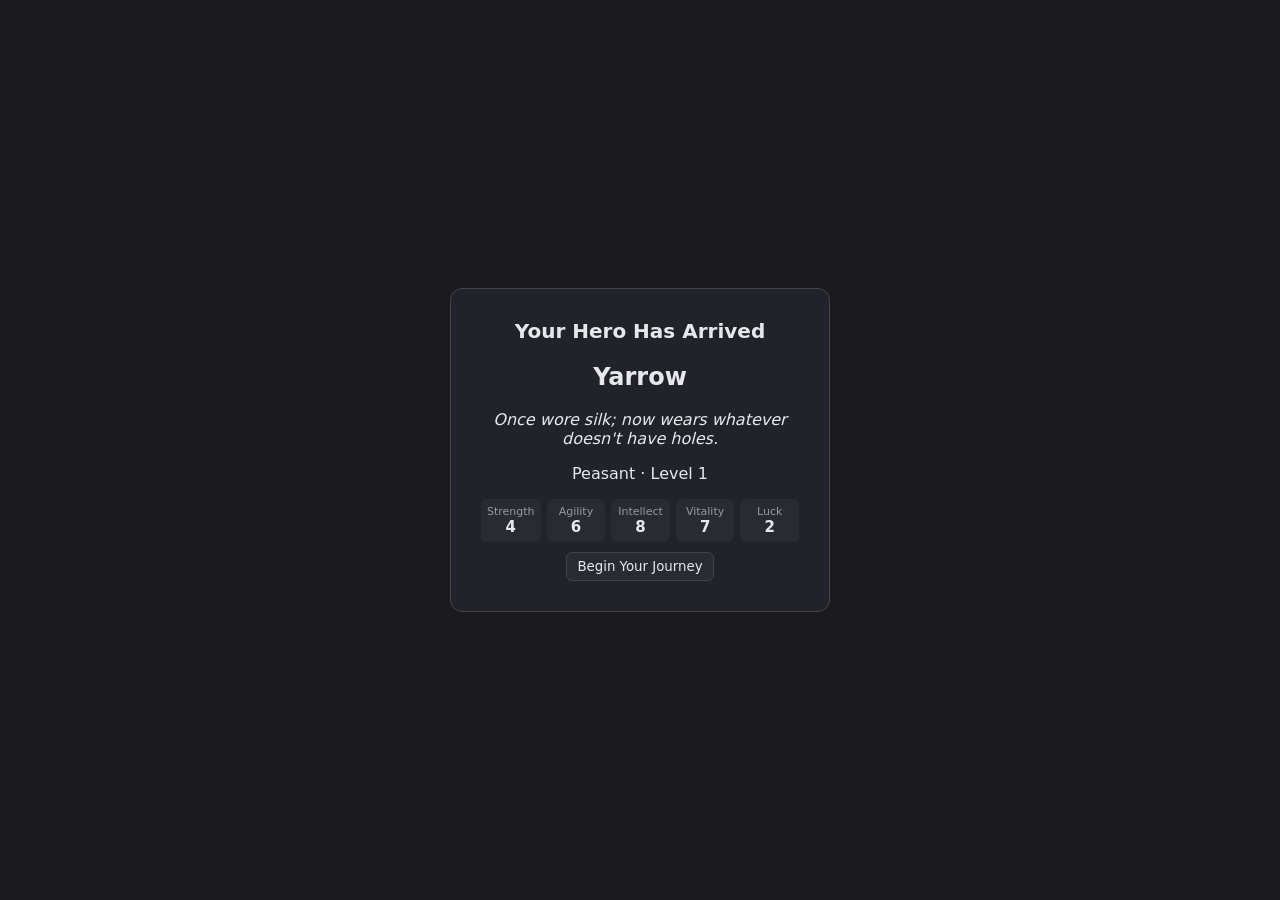
==== hero-game/index.html @ ad1fb467 "hero engine" ====
<!DOCTYPE html>
<html lang="en">
<head>
<meta charset="UTF-8">
<meta name="viewport" content="width=device-width, initial-scale=1.0">
<title>Raise One Hero</title>
<link rel="stylesheet" href="css/style.css">
</head>
<body>

<div id="toastContainer" class="toast-container"></div>
<div id="combatModal" class="modal-root hidden"></div>
<div id="classChoiceModal" class="modal-root hidden"></div>

<div id="firstRunScreen" class="first-run hidden">
  <div class="first-run-box">
    <h1>Your Hero Has Arrived</h1>
    <div id="firstRunDetails"></div>
    <button type="button" id="beginJourneyBtn">Begin Your Journey</button>
  </div>
</div>

<div id="app" class="app hidden">
  <header class="header-bar">
    <span id="headerName"></span>
    <span id="headerClassLevel"></span>
    <span id="headerGold"></span>
    <button type="button" id="startOverBtn" class="start-over-btn">Start Over</button>
  </header>

  <main class="layout">
    <section id="petView" class="panel pet-panel"></section>
    <section id="characterSheet" class="panel sheet-panel"></section>
    <section id="activityPanel" class="panel activity-panel-container"></section>
    <section id="inventoryPanel" class="panel inventory-panel-container"></section>
  </main>
</div>

<script type="module" src="js/main.js"></script>
</body>
</html>
---- hero-game/css/style.css ----
* { box-sizing: border-box; }
html, body {
  margin: 0;
  min-height: 100%;
  background: #1a1a1f;
  color: #e8e8ec;
  font-family: system-ui, -apple-system, sans-serif;
}
button {
  font-family: inherit;
  cursor: pointer;
  background: #2a2a32;
  color: #e8e8ec;
  border: 1px solid #444;
  border-radius: 6px;
  padding: 6px 10px;
}
button:disabled { opacity: 0.4; cursor: not-allowed; }
button:hover:not(:disabled) { background: #383842; }

.hidden { display: none !important; }

/* --- header --- */
.header-bar {
  display: flex;
  align-items: center;
  gap: 16px;
  padding: 10px 16px;
  background: #22222a;
  border-bottom: 1px solid #333;
}
.header-bar span { font-size: 14px; }
.start-over-btn { margin-left: auto; }

/* --- layout --- */
.layout {
  display: grid;
  grid-template-columns: 1.4fr 1fr;
  grid-template-rows: auto auto;
  gap: 14px;
  padding: 14px;
  max-width: 1100px;
  margin: 0 auto;
}
.panel {
  background: #22222a;
  border: 1px solid #333;
  border-radius: 10px;
  padding: 14px;
}
.pet-panel { grid-row: 1 / 3; display: flex; align-items: center; justify-content: center; min-height: 420px; }
.sheet-panel { }
.activity-panel-container { }
.inventory-panel-container { grid-column: 1 / 3; }

.panel-title { font-weight: 600; margin: 6px 0 8px; font-size: 13px; text-transform: uppercase; letter-spacing: 0.05em; color: #aaa; }
.sheet-sub { color: #bbb; font-size: 13px; margin-bottom: 2px; }
.sheet-flavor { color: #888; font-size: 12px; margin-bottom: 10px; font-style: italic; }

/* --- bars --- */
.bar-row { display: flex; align-items: center; gap: 8px; margin: 6px 0; font-size: 12px; }
.bar-label { width: 55px; color: #999; }
.bar { flex: 1; height: 10px; background: #33333c; border-radius: 5px; overflow: hidden; }
.bar-fill { height: 100%; transition: width 0.3s; }
.bar-hp { background: #d9534f; }
.bar-stamina { background: #5bc0de; }
.bar-xp { background: #f0ad4e; }
.bar-activity { background: #7ac96f; }
.bar-value { width: 60px; text-align: right; color: #ccc; }

.attr-grid { display: grid; grid-template-columns: repeat(5, 1fr); gap: 6px; margin: 10px 0; }
.attr-cell { background: #2a2a32; border-radius: 6px; padding: 6px; text-align: center; font-size: 11px; }
.attr-name { display: block; text-transform: capitalize; color: #999; }
.attr-value { display: block; font-size: 15px; font-weight: 600; }

.derived-grid { display: grid; grid-template-columns: repeat(4, 1fr); gap: 6px; margin: 10px 0; font-size: 12px; }
.derived-grid div { background: #2a2a32; border-radius: 6px; padding: 6px; text-align: center; }
.gold-row { font-size: 13px; color: #f0d060; }

/* --- pet view --- */
.pet-stage { text-align: center; }
.pet-sprite { cursor: pointer; display: inline-block; }
.pet-canvas { image-rendering: pixelated; }
.pet-status { margin-top: 6px; font-size: 12px; color: #999; }
.pet-bubble {
  margin-top: 8px; background: #33333c; border-radius: 10px; padding: 6px 12px;
  font-size: 12px; display: inline-block;
}

@keyframes bob { 0%, 100% { transform: translateY(0); } 50% { transform: translateY(-6px); } }
@keyframes swing { 0%, 100% { transform: rotate(0deg); } 50% { transform: rotate(6deg); } }
@keyframes work { 0%, 100% { transform: translateX(0); } 50% { transform: translateX(4px); } }
@keyframes restpulse { 0%, 100% { transform: scaleY(1); } 50% { transform: scaleY(0.96); } }
@keyframes shake { 0%, 100% { transform: translateX(0); } 25% { transform: translateX(-4px); } 75% { transform: translateX(4px); } }

.pet-anim-idle { animation: bob 2.4s ease-in-out infinite; }
.pet-anim-training { animation: swing 0.6s ease-in-out infinite; }
.pet-anim-working { animation: work 0.8s ease-in-out infinite; }
.pet-anim-resting { animation: restpulse 2s ease-in-out infinite; }
.pet-anim-combat { animation: shake 0.3s ease-in-out infinite; }

/* --- activities --- */
.current-activity { margin-bottom: 12px; display: flex; align-items: center; gap: 8px; font-size: 13px; }
.activity-list { display: grid; gap: 8px; }
.activity-btn {
  display: flex; flex-direction: column; align-items: flex-start; gap: 2px;
  text-align: left; padding: 8px 10px;
}
.activity-name { font-weight: 600; font-size: 13px; }
.activity-desc { font-size: 11px; color: #999; }
.activity-active { border-color: #7ac96f; }

/* --- inventory / equipment --- */
.equip-grid { display: grid; grid-template-columns: repeat(7, 1fr); gap: 8px; margin-bottom: 14px; }
.equip-slot { background: #2a2a32; border-radius: 8px; padding: 6px; text-align: center; }
.slot-label { font-size: 10px; color: #888; text-transform: capitalize; margin-bottom: 4px; }
.slot-empty { color: #555; font-size: 18px; }
.item-icon { width: 40px; height: 40px; cursor: pointer; }

.inv-grid { display: flex; flex-wrap: wrap; gap: 8px; margin-bottom: 14px; }
.inv-item { background: #2a2a32; border-radius: 8px; padding: 4px; cursor: pointer; }
.inv-empty { color: #666; font-size: 12px; }

.shop-grid { display: flex; flex-wrap: wrap; gap: 10px; }
.shop-item { background: #2a2a32; border-radius: 8px; padding: 4px 8px; text-align: center; cursor: pointer; font-size: 11px; }
.shop-price { display: block; color: #f0d060; margin-top: 2px; }

/* --- toast --- */
.toast-container { position: fixed; top: 14px; right: 14px; z-index: 50; display: flex; flex-direction: column; gap: 8px; }
.toast {
  background: #2a2a32; border: 1px solid #444; border-radius: 8px; padding: 10px 14px;
  font-size: 13px; opacity: 0; transform: translateX(20px); transition: all 0.3s;
}
.toast-visible { opacity: 1; transform: translateX(0); }
.toast-error { border-color: #d9534f; }
.toast-success { border-color: #7ac96f; }

/* --- modal --- */
.modal-root.hidden { display: none; }
.modal-backdrop {
  position: fixed; inset: 0; background: rgba(0,0,0,0.6);
  display: flex; align-items: center; justify-content: center; z-index: 100;
}
.modal-box { background: #22222a; border: 1px solid #444; border-radius: 12px; padding: 20px; width: 360px; max-width: 90vw; }
.modal-title { font-weight: 600; margin-bottom: 10px; }
.combat-log { max-height: 220px; overflow-y: auto; font-size: 12px; color: #ccc; margin-bottom: 10px; }
.log-line { padding: 2px 0; border-bottom: 1px solid #2c2c34; }
.combat-outcome { font-size: 18px; font-weight: 700; text-align: center; margin: 10px 0; }
.combat-win { color: #7ac96f; }
.combat-loss { color: #d9534f; }
.combat-draw { color: #f0ad4e; }
.combat-rewards { text-align: center; font-size: 12px; color: #ccc; margin-bottom: 10px; }

/* --- first run --- */
.first-run {
  position: fixed; inset: 0; background: #1a1a1f;
  display: flex; align-items: center; justify-content: center; z-index: 200;
}
.first-run-box { background: #22222a; border: 1px solid #444; border-radius: 12px; padding: 30px; width: 380px; max-width: 90vw; text-align: center; }
.first-run-box h1 { font-size: 20px; margin-top: 0; }

/* --- class choice --- */
.class-choice-list { display: grid; gap: 10px; }
.class-choice-btn { display: flex; flex-direction: column; align-items: flex-start; padding: 10px; gap: 2px; }
.class-choice-name { font-weight: 600; }
.class-choice-req { font-size: 11px; color: #999; }
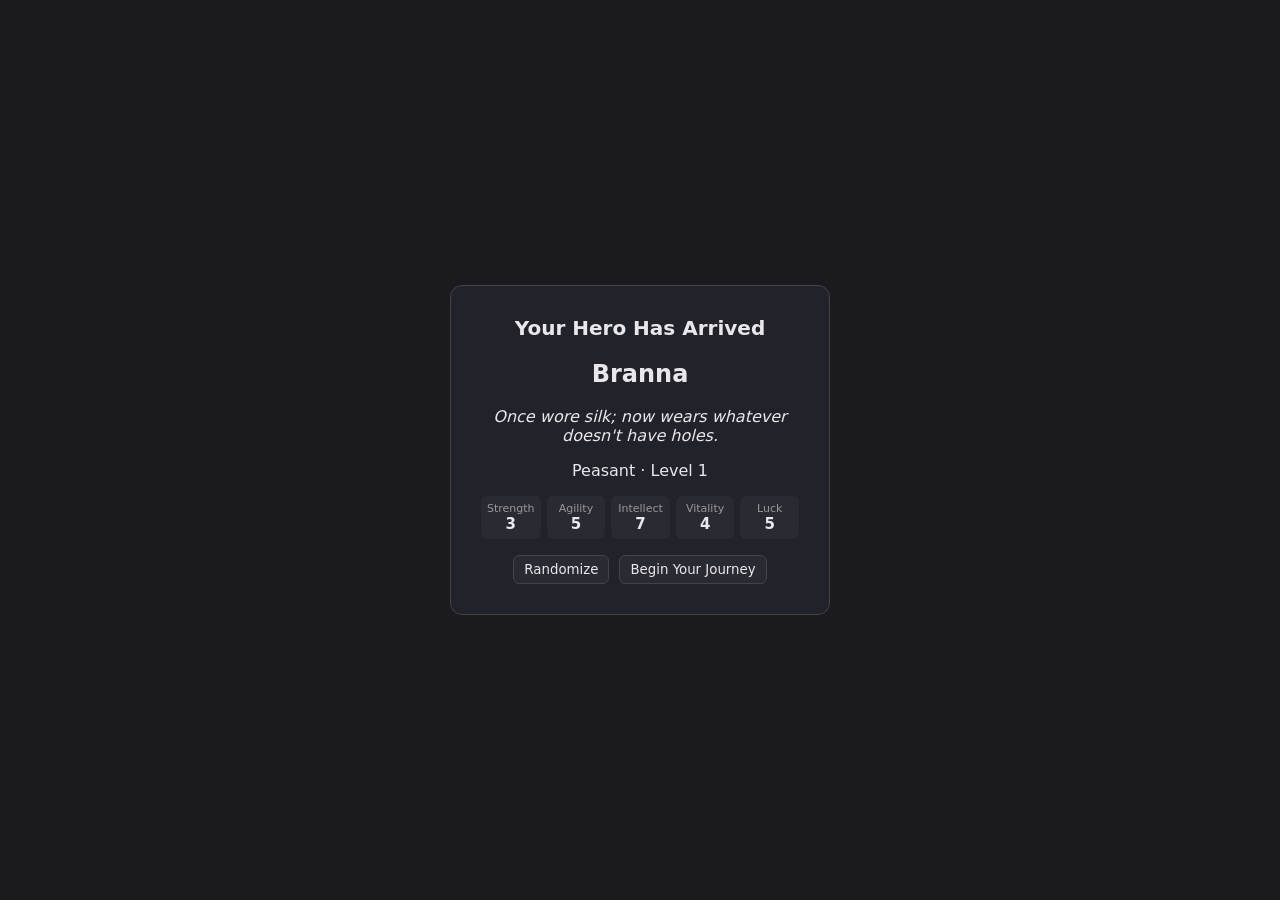
==== commit 0ec71fd4: "fix refresh" ====
--- a/hero-game/index.html
+++ b/hero-game/index.html
@@ -16,7 +16,10 @@
   <div class="first-run-box">
     <h1>Your Hero Has Arrived</h1>
     <div id="firstRunDetails"></div>
-    <button type="button" id="beginJourneyBtn">Begin Your Journey</button>
+    <div class="first-run-actions">
+      <button type="button" id="randomizeBtn">Randomize</button>
+      <button type="button" id="beginJourneyBtn">Begin Your Journey</button>
+    </div>
   </div>
 </div>
 
--- a/hero-game/css/style.css
+++ b/hero-game/css/style.css
@@ -158,6 +158,7 @@
 }
 .first-run-box { background: #22222a; border: 1px solid #444; border-radius: 12px; padding: 30px; width: 380px; max-width: 90vw; text-align: center; }
 .first-run-box h1 { font-size: 20px; margin-top: 0; }
+.first-run-actions { display: flex; gap: 10px; justify-content: center; margin-top: 16px; }
 
 /* --- class choice --- */
 .class-choice-list { display: grid; gap: 10px; }
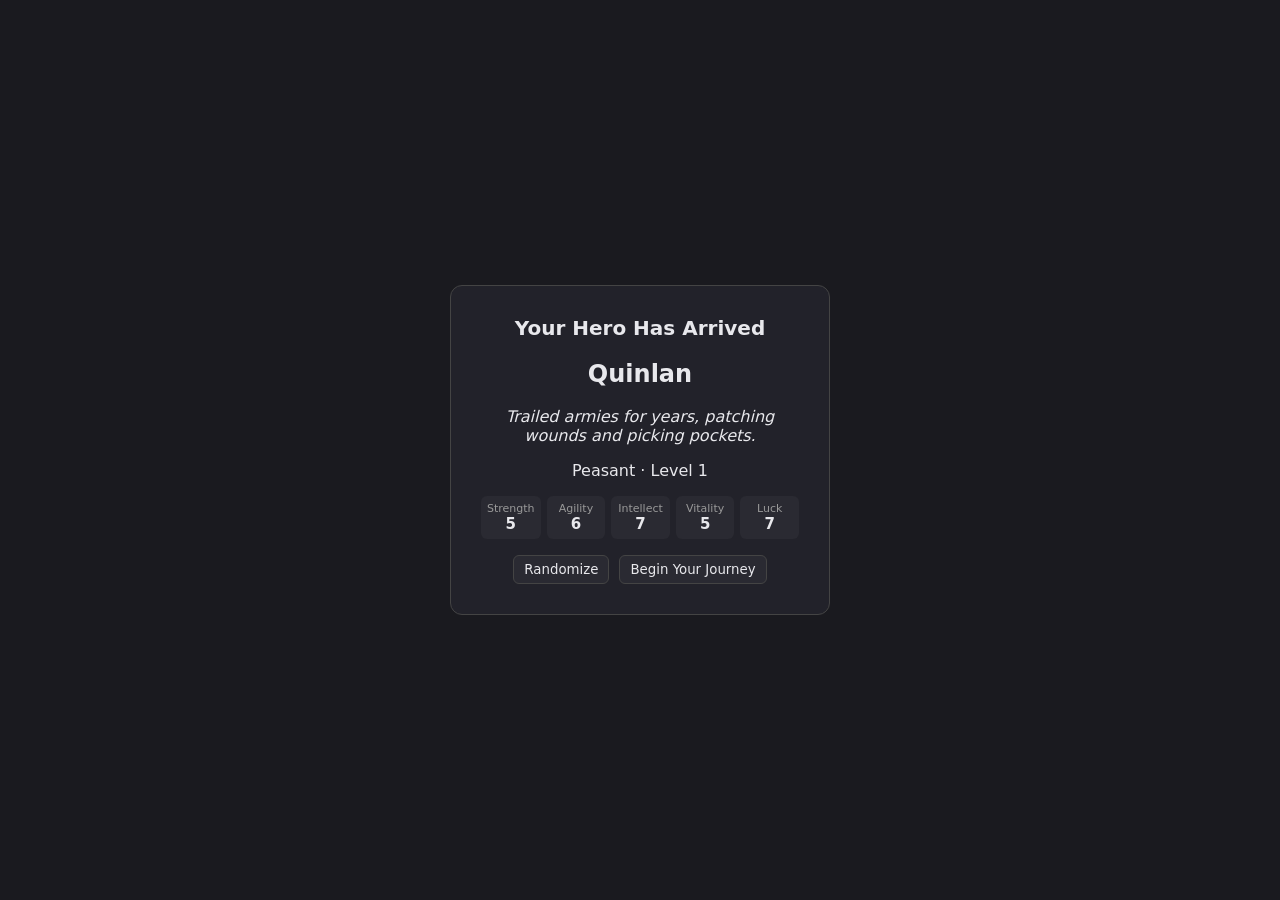
==== commit 970404da: "level up button" ====
--- a/hero-game/index.html
+++ b/hero-game/index.html
@@ -28,6 +28,7 @@
     <span id="headerName"></span>
     <span id="headerClassLevel"></span>
     <span id="headerGold"></span>
+    <button type="button" id="levelUpBtn" class="start-over-btn">Debug: Level Up</button>
     <button type="button" id="startOverBtn" class="start-over-btn">Start Over</button>
   </header>
 
--- a/hero-game/css/style.css
+++ b/hero-game/css/style.css
@@ -76,6 +76,10 @@
 .derived-grid { display: grid; grid-template-columns: repeat(4, 1fr); gap: 6px; margin: 10px 0; font-size: 12px; }
 .derived-grid div { background: #2a2a32; border-radius: 6px; padding: 6px; text-align: center; }
 .gold-row { font-size: 13px; color: #f0d060; }
+
+.traits-row { display: flex; flex-wrap: wrap; gap: 6px; margin-top: 10px; }
+.trait-chip { background: #2a2a32; border: 1px solid #4a4a56; border-radius: 999px; padding: 4px 10px; font-size: 11px; color: #d8c98a; cursor: default; }
+.trait-chip-hidden { color: #888; border-style: dashed; }
 
 /* --- pet view --- */
 .pet-stage { text-align: center; }
@@ -165,3 +169,7 @@
 .class-choice-btn { display: flex; flex-direction: column; align-items: flex-start; padding: 10px; gap: 2px; }
 .class-choice-name { font-weight: 600; }
 .class-choice-req { font-size: 11px; color: #999; }
+.class-choice-btn.secret { border-color: #c9a24a; box-shadow: 0 0 8px rgba(201, 162, 74, 0.35); }
+.class-choice-btn.secret .class-choice-name { color: #e8c979; }
+.class-choice-btn.secret .class-choice-name::before { content: '\2726  '; }
+.class-choice-btn.secret .class-choice-req { font-style: italic; color: #b9ab84; }
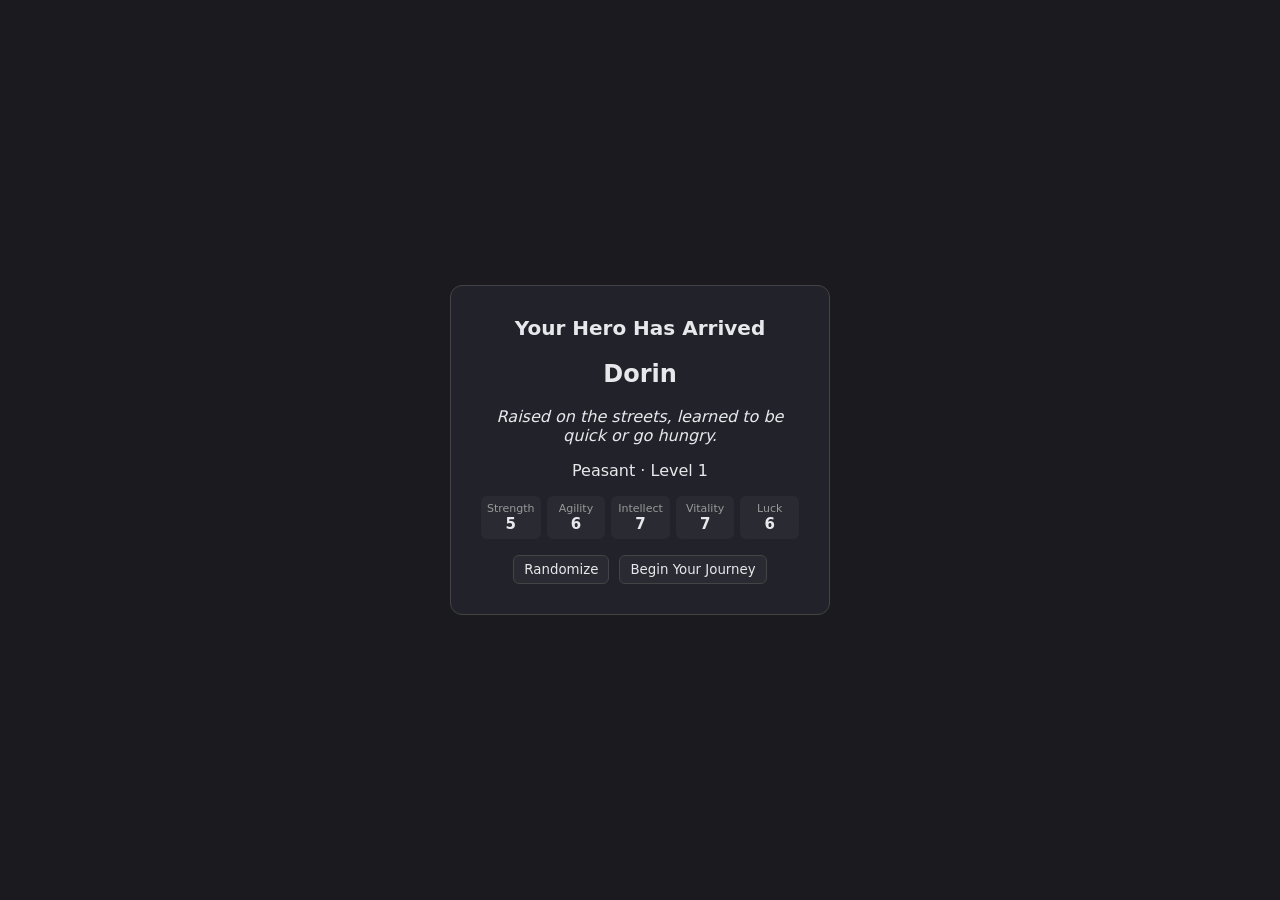
==== commit 6b094fb4: "improve class progression" ====
--- a/hero-game/index.html
+++ b/hero-game/index.html
@@ -10,7 +10,6 @@
 
 <div id="toastContainer" class="toast-container"></div>
 <div id="combatModal" class="modal-root hidden"></div>
-<div id="classChoiceModal" class="modal-root hidden"></div>
 
 <div id="firstRunScreen" class="first-run hidden">
   <div class="first-run-box">
@@ -36,6 +35,7 @@
     <section id="petView" class="panel pet-panel"></section>
     <section id="characterSheet" class="panel sheet-panel"></section>
     <section id="activityPanel" class="panel activity-panel-container"></section>
+    <section id="classPanel" class="panel class-panel-container"></section>
     <section id="inventoryPanel" class="panel inventory-panel-container"></section>
   </main>
 </div>
--- a/hero-game/css/style.css
+++ b/hero-game/css/style.css
@@ -51,6 +51,7 @@
 .pet-panel { grid-row: 1 / 3; display: flex; align-items: center; justify-content: center; min-height: 420px; }
 .sheet-panel { }
 .activity-panel-container { }
+.class-panel-container { grid-column: 1 / 3; }
 .inventory-panel-container { grid-column: 1 / 3; }
 
 .panel-title { font-weight: 600; margin: 6px 0 8px; font-size: 13px; text-transform: uppercase; letter-spacing: 0.05em; color: #aaa; }
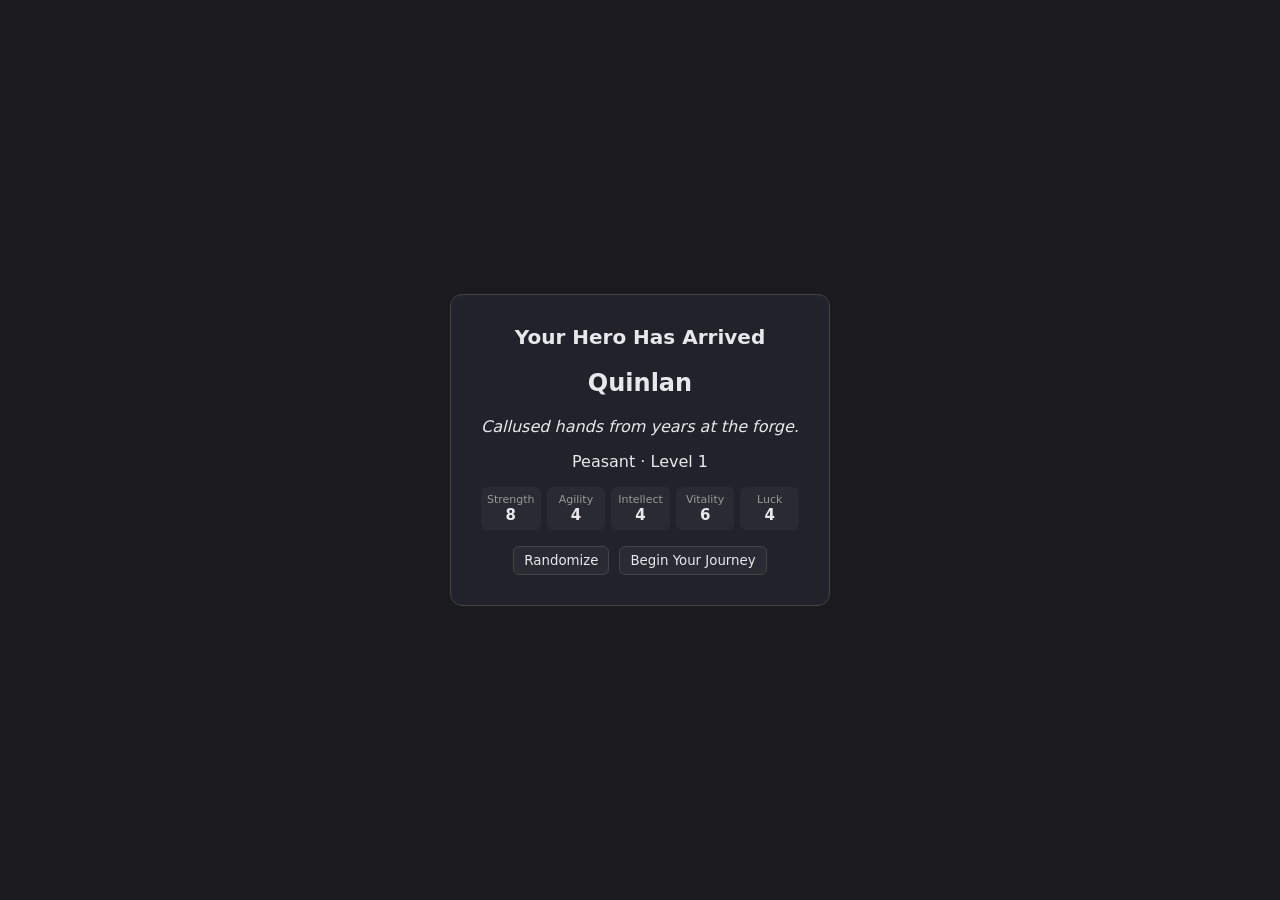
==== commit 8956ea3f: "improve class diagram" ====
--- a/hero-game/index.html
+++ b/hero-game/index.html
@@ -10,6 +10,7 @@
 
 <div id="toastContainer" class="toast-container"></div>
 <div id="combatModal" class="modal-root hidden"></div>
+<div id="classTreeModal" class="modal-root hidden"></div>
 
 <div id="firstRunScreen" class="first-run hidden">
   <div class="first-run-box">
@@ -27,6 +28,7 @@
     <span id="headerName"></span>
     <span id="headerClassLevel"></span>
     <span id="headerGold"></span>
+    <button type="button" id="classTreeBtn" class="start-over-btn">Class Tree</button>
     <button type="button" id="levelUpBtn" class="start-over-btn">Debug: Level Up</button>
     <button type="button" id="startOverBtn" class="start-over-btn">Start Over</button>
   </header>
--- a/hero-game/css/style.css
+++ b/hero-game/css/style.css
@@ -36,7 +36,11 @@
 .layout {
   display: grid;
   grid-template-columns: 1.4fr 1fr;
-  grid-template-rows: auto auto;
+  grid-template-areas:
+    "sheet    activity"
+    "pet      activity"
+    "class    class"
+    "inventory inventory";
   gap: 14px;
   padding: 14px;
   max-width: 1100px;
@@ -48,11 +52,11 @@
   border-radius: 10px;
   padding: 14px;
 }
-.pet-panel { grid-row: 1 / 3; display: flex; align-items: center; justify-content: center; min-height: 420px; }
-.sheet-panel { }
-.activity-panel-container { }
-.class-panel-container { grid-column: 1 / 3; }
-.inventory-panel-container { grid-column: 1 / 3; }
+.pet-panel { grid-area: pet; display: flex; align-items: center; justify-content: center; min-height: 380px; }
+.sheet-panel { grid-area: sheet; }
+.activity-panel-container { grid-area: activity; }
+.class-panel-container { grid-area: class; }
+.inventory-panel-container { grid-area: inventory; }
 
 .panel-title { font-weight: 600; margin: 6px 0 8px; font-size: 13px; text-transform: uppercase; letter-spacing: 0.05em; color: #aaa; }
 .sheet-sub { color: #bbb; font-size: 13px; margin-bottom: 2px; }
@@ -68,28 +72,156 @@
 .bar-xp { background: #f0ad4e; }
 .bar-activity { background: #7ac96f; }
 .bar-value { width: 60px; text-align: right; color: #ccc; }
+.rate-badge { font-size: 10px; font-variant-numeric: tabular-nums; white-space: nowrap; }
+.rate-badge:empty { display: none; }
+.rate-positive { color: #7ac96f; }
+.rate-negative { color: #d9534f; }
 
 .attr-grid { display: grid; grid-template-columns: repeat(5, 1fr); gap: 6px; margin: 10px 0; }
 .attr-cell { background: #2a2a32; border-radius: 6px; padding: 6px; text-align: center; font-size: 11px; }
 .attr-name { display: block; text-transform: capitalize; color: #999; }
 .attr-value { display: block; font-size: 15px; font-weight: 600; }
+.attr-cell .rate-badge { display: block; margin-top: 1px; }
 
 .derived-grid { display: grid; grid-template-columns: repeat(4, 1fr); gap: 6px; margin: 10px 0; font-size: 12px; }
 .derived-grid div { background: #2a2a32; border-radius: 6px; padding: 6px; text-align: center; }
 .gold-row { font-size: 13px; color: #f0d060; }
 
 .traits-row { display: flex; flex-wrap: wrap; gap: 6px; margin-top: 10px; }
-.trait-chip { background: #2a2a32; border: 1px solid #4a4a56; border-radius: 999px; padding: 4px 10px; font-size: 11px; color: #d8c98a; cursor: default; }
+.trait-chip { position: relative; background: #2a2a32; border: 1px solid #4a4a56; border-radius: 999px; padding: 4px 10px; font-size: 11px; color: #d8c98a; cursor: default; }
 .trait-chip-hidden { color: #888; border-style: dashed; }
 
+[data-tooltip] { position: relative; }
+[data-tooltip]:hover::after,
+[data-tooltip]:focus::after {
+  content: attr(data-tooltip);
+  position: absolute;
+  bottom: calc(100% + 9px);
+  left: 50%;
+  transform: translateX(-50%);
+  background: #14141a;
+  color: #e8e8ec;
+  border: 1px solid #4a4a56;
+  border-radius: 6px;
+  padding: 8px 10px;
+  font-size: 11px;
+  font-weight: 400;
+  line-height: 1.4;
+  white-space: pre-line;
+  width: max-content;
+  max-width: 220px;
+  text-align: left;
+  z-index: 20;
+  box-shadow: 0 4px 12px rgba(0, 0, 0, 0.4);
+  pointer-events: none;
+  animation: tooltipIn 0.12s ease-out;
+}
+[data-tooltip]:hover::before,
+[data-tooltip]:focus::before {
+  content: '';
+  position: absolute;
+  bottom: calc(100% + 3px);
+  left: 50%;
+  transform: translateX(-50%);
+  border: 5px solid transparent;
+  border-top-color: #4a4a56;
+  z-index: 20;
+}
+@keyframes tooltipIn {
+  from { opacity: 0; transform: translateX(-50%) translateY(4px); }
+  to { opacity: 1; transform: translateX(-50%) translateY(0); }
+}
+@media (prefers-reduced-motion: reduce) {
+  [data-tooltip]:hover::after, [data-tooltip]:focus::after { animation: none; }
+}
+
 /* --- pet view --- */
-.pet-stage { text-align: center; }
-.pet-sprite { cursor: pointer; display: inline-block; }
+.pet-stage {
+  position: relative; width: 100%; height: 340px; text-align: center; cursor: crosshair;
+  overflow: hidden; border-radius: 10px;
+  background: #2a1c14;
+}
+.pet-bg-canvas {
+  position: absolute; top: 0; left: 0; width: 100%; height: 100%;
+  pointer-events: none;
+}
+
+.pet-leaf {
+  position: absolute; top: -10px; width: 7px; height: 7px;
+  opacity: 0.85; pointer-events: none;
+  animation: leafFall linear infinite;
+}
+.pet-leaf.leaf-autumn { background: #e0942f; border-radius: 1px 8px; }
+.pet-leaf.leaf-maple { background: #c1442c; border-radius: 1px 8px; }
+.pet-leaf.leaf-snow {
+  width: 6px; height: 6px; border-radius: 50%;
+  background: #eaf6ff; box-shadow: 0 0 4px rgba(210, 235, 255, 0.7);
+}
+.pet-leaf.leaf-dust {
+  width: 4px; height: 4px; border-radius: 50%;
+  background: #cbb17a; opacity: 0.6;
+}
+.pet-leaf.leaf-ember {
+  top: auto; bottom: 4px; width: 3px; height: 3px; border-radius: 50%;
+  background: #ff9a3c; box-shadow: 0 0 5px 1px rgba(255, 130, 40, 0.8);
+  animation-name: emberRise; animation-timing-function: ease-out;
+}
+
+.pet-sprite {
+  position: absolute; top: 0; left: 0; width: 96px; height: 96px;
+  cursor: pointer;
+}
+.pet-anim-inner { display: inline-block; }
 .pet-canvas { image-rendering: pixelated; }
-.pet-status { margin-top: 6px; font-size: 12px; color: #999; }
+.pet-ground {
+  position: absolute; left: 8px; right: 8px; height: 2px;
+  background: rgba(255, 214, 153, 0.25); pointer-events: none;
+}
+.pet-ball {
+  position: absolute; top: 0; left: 0; width: 14px; height: 14px;
+  border-radius: 50%; background: #e8c15a; box-shadow: 0 0 4px rgba(232, 193, 90, 0.6);
+  pointer-events: none;
+}
+.pet-status {
+  position: absolute; bottom: 0; left: 0; width: 100%; font-size: 12px;
+  color: #f2ddc2; text-shadow: 0 1px 2px rgba(0, 0, 0, 0.5);
+}
+.pet-bg-modes {
+  position: absolute; top: 4px; right: 4px; display: flex; gap: 4px;
+}
+.pet-bg-mode-btn {
+  padding: 3px 7px; font-size: 10px; border-radius: 5px;
+  background: rgba(20, 14, 10, 0.55); border: 1px solid rgba(255, 214, 153, 0.25);
+  color: #f2ddc2;
+}
+.pet-bg-mode-btn:hover { background: rgba(20, 14, 10, 0.75); }
+.pet-bg-mode-btn.active { background: #c8541f; border-color: #e0942f; color: #fff; }
+
+.pet-bg-controls {
+  position: absolute; top: 4px; left: 4px; display: flex; flex-direction: column; gap: 4px;
+}
+.pet-bg-controls-row { display: flex; align-items: center; gap: 6px; }
+.pet-bg-density {
+  display: flex; align-items: center; gap: 4px; font-size: 10px; color: #f2ddc2;
+  background: rgba(20, 14, 10, 0.55); border: 1px solid rgba(255, 214, 153, 0.25);
+  border-radius: 5px; padding: 3px 7px;
+}
+.pet-bg-density input[type="range"] { width: 60px; }
 .pet-bubble {
-  margin-top: 8px; background: #33333c; border-radius: 10px; padding: 6px 12px;
-  font-size: 12px; display: inline-block;
+  position: absolute; top: 4px; left: 50%; transform: translateX(-50%);
+  background: #33333c; border-radius: 10px; padding: 6px 12px;
+  font-size: 12px; white-space: nowrap;
+}
+
+@keyframes leafFall {
+  0% { transform: translate(0, 0) rotate(0deg); opacity: 0.9; }
+  100% { transform: translate(var(--leaf-drift, 24px), 280px) rotate(340deg); opacity: 0.6; }
+}
+
+@keyframes emberRise {
+  0% { transform: translate(0, 0) scale(1); opacity: 0.9; }
+  70% { opacity: 0.75; }
+  100% { transform: translate(var(--leaf-drift, 12px), -180px) scale(0.3); opacity: 0; }
 }
 
 @keyframes bob { 0%, 100% { transform: translateY(0); } 50% { transform: translateY(-6px); } }
@@ -106,6 +238,11 @@
 
 /* --- activities --- */
 .current-activity { margin-bottom: 12px; display: flex; align-items: center; gap: 8px; font-size: 13px; }
+.activity-toggle-row {
+  display: flex; align-items: center; gap: 6px; margin-bottom: 10px;
+  font-size: 12px; color: #999; cursor: pointer;
+}
+.rest-toggle-btn { width: 100%; margin-bottom: 10px; }
 .activity-list { display: grid; gap: 8px; }
 .activity-btn {
   display: flex; flex-direction: column; align-items: flex-start; gap: 2px;
@@ -114,6 +251,40 @@
 .activity-name { font-weight: 600; font-size: 13px; }
 .activity-desc { font-size: 11px; color: #999; }
 .activity-active { border-color: #7ac96f; }
+
+.activity-branch {
+  display: grid; gap: 8px;
+  padding: 8px; border-radius: 8px;
+  border: 1px dashed #444;
+  background: rgba(255, 255, 255, 0.03);
+  animation: branchExpand 0.16s ease-out;
+}
+.branch-back {
+  flex-direction: row; align-items: center; gap: 6px;
+  color: #999; font-size: 12px; padding: 4px 10px;
+  border-style: dashed;
+}
+.activity-branch .activity-btn {
+  animation: branchItemIn 0.18s ease-out backwards;
+}
+.activity-branch .activity-btn:nth-child(1) { animation-delay: 0s; }
+.activity-branch .activity-btn:nth-child(2) { animation-delay: 0.03s; }
+.activity-branch .activity-btn:nth-child(3) { animation-delay: 0.06s; }
+.activity-branch .activity-btn:nth-child(4) { animation-delay: 0.09s; }
+.activity-branch .activity-btn:nth-child(5) { animation-delay: 0.12s; }
+
+@keyframes branchExpand {
+  from { opacity: 0; transform: translateY(-6px); }
+  to { opacity: 1; transform: translateY(0); }
+}
+@keyframes branchItemIn {
+  from { opacity: 0; transform: translateX(-6px); }
+  to { opacity: 1; transform: translateX(0); }
+}
+
+@media (prefers-reduced-motion: reduce) {
+  .activity-branch, .activity-branch .activity-btn { animation: none; }
+}
 
 /* --- inventory / equipment --- */
 .equip-grid { display: grid; grid-template-columns: repeat(7, 1fr); gap: 8px; margin-bottom: 14px; }
@@ -124,11 +295,124 @@
 
 .inv-grid { display: flex; flex-wrap: wrap; gap: 8px; margin-bottom: 14px; }
 .inv-item { background: #2a2a32; border-radius: 8px; padding: 4px; cursor: pointer; }
+.inv-item-quest { cursor: default; box-shadow: 0 0 0 1px rgba(180, 130, 60, 0.5) inset; }
 .inv-empty { color: #666; font-size: 12px; }
 
-.shop-grid { display: flex; flex-wrap: wrap; gap: 10px; }
+.shop-grid { display: flex; flex-direction: column; gap: 8px; }
+.shop-tier-toggle {
+  display: flex; align-items: center; gap: 8px; width: 100%;
+  background: #26262e; border: 1px solid #34343e; border-radius: 8px; padding: 10px 12px;
+  font-size: 13px; color: #ccc; text-transform: uppercase; letter-spacing: 0.04em;
+  cursor: pointer; text-align: left;
+}
+button.shop-tier-toggle:hover { background: #2f2f38; color: #fff; }
+.shop-tier-caret { display: inline-block; font-size: 11px; transition: transform 0.2s ease-out; }
+.shop-tier-caret.open { transform: rotate(90deg); }
+.shop-tier-items {
+  display: flex; flex-wrap: wrap; gap: 10px;
+  max-height: 2000px; opacity: 1; margin: 8px 0 4px;
+  overflow: hidden;
+  transition: max-height 0.32s ease, opacity 0.25s ease, margin 0.32s ease;
+}
+.shop-tier-items.collapsed {
+  max-height: 0; opacity: 0; margin: 0; pointer-events: none;
+}
 .shop-item { background: #2a2a32; border-radius: 8px; padding: 4px 8px; text-align: center; cursor: pointer; font-size: 11px; }
+.shop-item-owned { cursor: default; opacity: 0.5; }
 .shop-price { display: block; color: #f0d060; margin-top: 2px; }
+.shop-item-owned .shop-price { color: #888; }
+.shop-price-unaffordable { color: #d9534f; }
+
+/* --- rich item tooltips (support colored HTML, unlike [data-tooltip]) --- */
+.rich-tooltip {
+  position: absolute; z-index: 150; max-width: 220px;
+  background: #2a2a32; border: 1px solid #4a4a56; border-radius: 8px;
+  font-size: 12px; line-height: 1.4; color: #e8e8ec;
+  box-shadow: 0 4px 12px rgba(0, 0, 0, 0.4); pointer-events: none;
+  overflow: hidden; transition: border-color 0.2s ease, box-shadow 0.2s ease;
+}
+.rich-tooltip.hidden { display: none; }
+.rt-content { position: relative; z-index: 2; padding: 8px 10px; }
+.tt-title { font-weight: 600; margin-bottom: 2px; }
+.tt-meta { display: flex; gap: 8px; font-size: 11px; margin-bottom: 4px; }
+.tt-tier { color: #d8c98a; font-weight: 600; }
+.tt-rarity { font-weight: 600; text-transform: capitalize; }
+.tt-rarity-common { color: #b8b8b8; }
+.tt-rarity-uncommon { color: #5ac878; }
+.tt-rarity-rare { color: #5a96ff; }
+.tt-rarity-epic { color: #c86eff; }
+.tt-flavor { color: #999; font-style: italic; margin-bottom: 4px; }
+.tt-bonuses { color: #9fd68a; }
+.tt-req-current { color: #888; }
+
+/* --- item tooltip FX themes, driven by an item's `effect` field (items.js) --
+   independent of tier -- gold sparkle dust, purple void starfield+rings.
+   Add a new theme by adding a `.fx-<name>` block here plus the name to
+   KNOWN_EFFECTS in richTooltip.js. */
+.rt-fx { position: absolute; inset: 0; z-index: 1; display: none; pointer-events: none; }
+
+.rich-tooltip.fx-goldSparkle {
+  border-color: #d9a53e;
+  box-shadow: 0 0 10px rgba(224, 184, 74, 0.45), 0 4px 12px rgba(0, 0, 0, 0.4);
+}
+.rich-tooltip.fx-goldSparkle .rt-fx-sparkles { display: block; }
+
+.rich-tooltip.fx-voidGlitter {
+  border-color: #a463f2;
+  background: linear-gradient(160deg, #241a34, #2a2a32 65%);
+  box-shadow: 0 0 12px rgba(164, 99, 242, 0.5), 0 4px 12px rgba(0, 0, 0, 0.4);
+}
+.rich-tooltip.fx-voidGlitter .rt-fx-stars,
+.rich-tooltip.fx-voidGlitter .rt-fx-rings { display: block; }
+
+.rt-sparkle {
+  position: absolute; width: 3px; height: 3px; border-radius: 50%;
+  background: #ffe9a8; box-shadow: 0 0 4px 1px rgba(255, 214, 120, 0.9);
+  opacity: 0; animation: rtSparkle 0.9s ease-in-out infinite;
+}
+.rt-sparkle:nth-child(1) { left: 3%; top: 6%; animation-delay: 0s; }
+.rt-sparkle:nth-child(2) { left: 97%; top: 10%; animation-delay: 0.15s; }
+.rt-sparkle:nth-child(3) { left: 4%; top: 90%; animation-delay: 0.3s; }
+.rt-sparkle:nth-child(4) { left: 96%; top: 86%; animation-delay: 0.45s; }
+.rt-sparkle:nth-child(5) { left: 50%; top: 4%; animation-delay: 0.6s; }
+.rt-sparkle:nth-child(6) { left: 50%; top: 94%; animation-delay: 0.75s; }
+@keyframes rtSparkle {
+  0%, 100% { opacity: 0; transform: translateY(0) scale(0.6); }
+  50% { opacity: 1; transform: translateY(-4px) scale(1.15); }
+}
+
+.rt-star {
+  position: absolute; width: 2px; height: 2px; border-radius: 50%;
+  background: #fff; box-shadow: 0 0 3px 1px rgba(200, 170, 255, 0.9);
+  opacity: 0; animation: rtTwinkle 1.2s ease-in-out infinite;
+}
+.rt-star:nth-child(1) { left: 6%; top: 8%; animation-delay: 0s; }
+.rt-star:nth-child(2) { left: 92%; top: 6%; animation-delay: 0.2s; }
+.rt-star:nth-child(3) { left: 2%; top: 50%; animation-delay: 0.4s; }
+.rt-star:nth-child(4) { left: 98%; top: 52%; animation-delay: 0.6s; }
+.rt-star:nth-child(5) { left: 10%; top: 92%; animation-delay: 0.8s; }
+.rt-star:nth-child(6) { left: 88%; top: 94%; animation-delay: 1s; }
+@keyframes rtTwinkle {
+  0%, 100% { opacity: 0; transform: scale(0.5); }
+  50% { opacity: 1; transform: scale(1.4); }
+}
+
+.rt-ring {
+  position: absolute; left: 50%; top: 50%; width: 10px; height: 10px;
+  margin: -5px 0 0 -5px; border-radius: 50%;
+  border: 1px solid rgba(164, 99, 242, 0.8);
+  opacity: 0; animation: rtRing 2.6s ease-out infinite;
+}
+.rt-ring-b { animation-delay: 1.3s; }
+@keyframes rtRing {
+  0% { opacity: 0.7; transform: scale(0.3); }
+  70% { opacity: 0.15; }
+  100% { opacity: 0; transform: scale(3.2); }
+}
+
+@media (prefers-reduced-motion: reduce) {
+  .rt-sparkle, .rt-star, .rt-ring { animation: none; opacity: 0; }
+}
 
 /* --- toast --- */
 .toast-container { position: fixed; top: 14px; right: 14px; z-index: 50; display: flex; flex-direction: column; gap: 8px; }
@@ -156,6 +440,56 @@
 .combat-draw { color: #f0ad4e; }
 .combat-rewards { text-align: center; font-size: 12px; color: #ccc; margin-bottom: 10px; }
 
+/* --- class tree modal --- */
+.class-tree-box { width: 900px; max-width: 95vw; }
+.class-tree-legend { display: flex; align-items: center; gap: 6px; flex-wrap: wrap; font-size: 11px; color: #aaa; margin-bottom: 10px; }
+.ctl-swatch { display: inline-block; width: 10px; height: 10px; border-radius: 3px; margin-left: 8px; }
+.ctl-swatch:first-child { margin-left: 0; }
+.ctl-current { background: #5a96ff; }
+.ctl-unlocked { background: #7ac96f; }
+.ctl-ready { background: #e0b84a; }
+.ctl-locked { background: #4a4a56; }
+
+.class-tree-hint { margin-left: auto; color: #666; font-style: italic; }
+
+.class-tree-viewport {
+  position: relative; height: 65vh; overflow: hidden; border: 1px solid #333; border-radius: 8px;
+  background: #1c1c22; cursor: grab; touch-action: none; user-select: none;
+}
+.class-tree-viewport.class-tree-grabbing { cursor: grabbing; }
+.class-tree-canvas { position: absolute; top: 0; left: 0; transform-origin: 0 0; }
+.class-tree-edges { position: absolute; top: 0; left: 0; pointer-events: none; overflow: visible; }
+.class-tree-ring { stroke: #33333c; stroke-width: 1; stroke-dasharray: 3 5; }
+.class-tree-spoke { stroke: #2c2c34; stroke-width: 1; }
+.class-tree-edge { stroke: #565a6a; stroke-width: 2; }
+
+.class-tree-zoom-controls {
+  position: absolute; right: 10px; bottom: 10px; display: flex; flex-direction: column; gap: 4px; z-index: 10;
+}
+.class-tree-zoom-controls button {
+  width: 30px; height: 30px; border-radius: 6px; background: #2a2a32; border: 1px solid #4a4a56;
+  color: #e8e8ec; font-size: 15px; line-height: 1; cursor: pointer;
+}
+.class-tree-zoom-controls button:hover { background: #34343e; }
+
+.class-tree-node {
+  position: absolute; display: flex; flex-direction: column; align-items: center; justify-content: center;
+  gap: 3px; border-radius: 10px; border: 2px solid #4a4a56; background: #2a2a32;
+  cursor: default; text-align: center; padding: 4px 8px; box-sizing: border-box;
+  transition: box-shadow 0.15s ease, border-color 0.15s ease;
+}
+.ctn-name { font-size: 12px; font-weight: 600; color: #e8e8ec; }
+.ctn-name-scrambled { font-family: 'Courier New', monospace; color: #6a7a6a; letter-spacing: 0.02em; }
+.ctn-tier { font-size: 10px; color: #999; text-transform: uppercase; letter-spacing: 0.03em; }
+
+.class-tree-node-locked { opacity: 0.55; border-style: dashed; }
+.class-tree-node-ready { border-color: #e0b84a; box-shadow: 0 0 10px rgba(224, 184, 74, 0.35); }
+.class-tree-node-ready .ctn-name { color: #f0d060; }
+.class-tree-node-unlocked { border-color: #7ac96f; }
+.class-tree-node-current { border-color: #5a96ff; box-shadow: 0 0 12px rgba(90, 150, 255, 0.5); background: #26303f; }
+.class-tree-node-current .ctn-name { color: #9fc2ff; }
+.class-tree-node:hover, .class-tree-node:focus { box-shadow: 0 0 0 2px rgba(255,255,255,0.15); outline: none; }
+
 /* --- first run --- */
 .first-run {
   position: fixed; inset: 0; background: #1a1a1f;
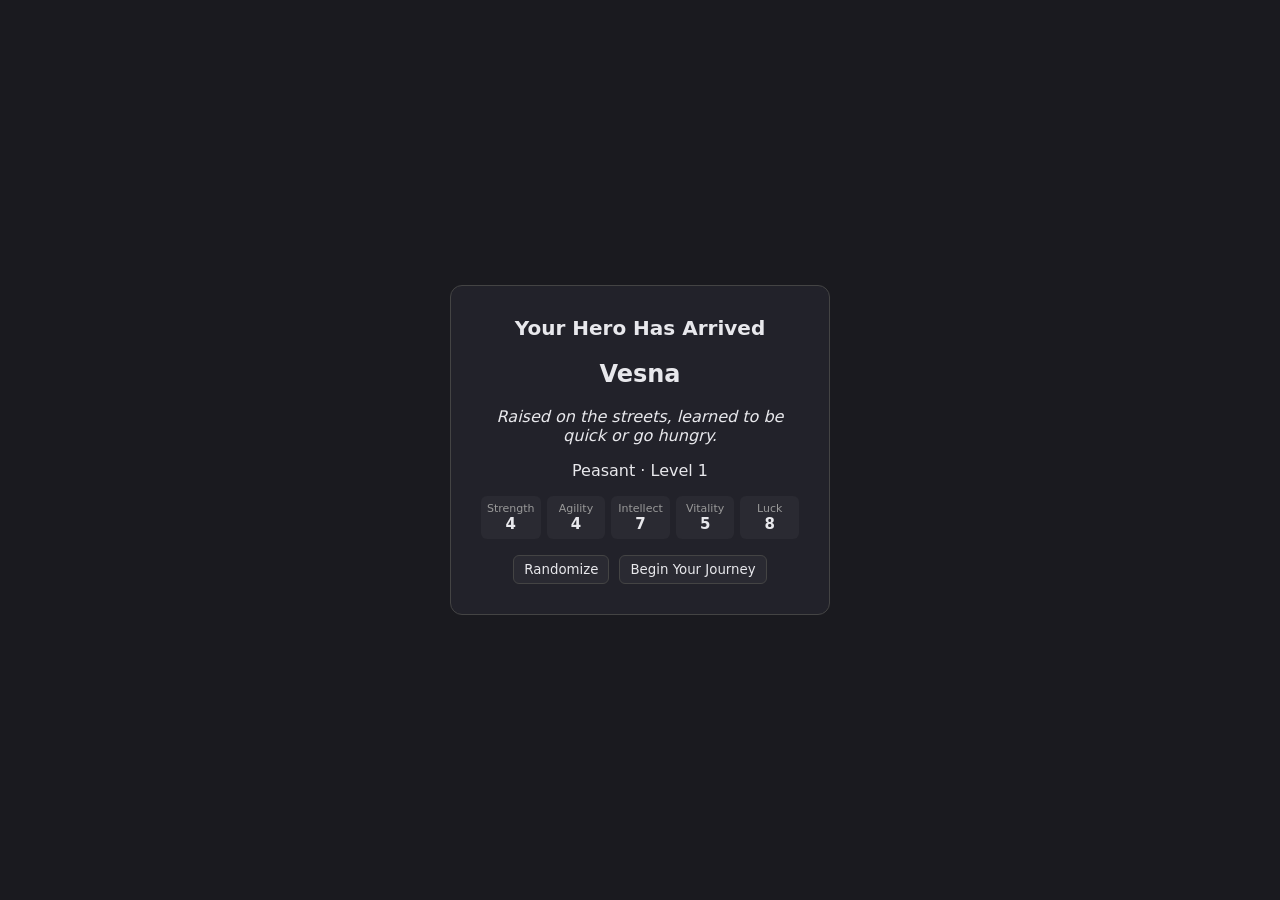
==== commit 9e586963: "debug menu" ====
--- a/hero-game/index.html
+++ b/hero-game/index.html
@@ -11,6 +11,7 @@
 <div id="toastContainer" class="toast-container"></div>
 <div id="combatModal" class="modal-root hidden"></div>
 <div id="classTreeModal" class="modal-root hidden"></div>
+<div id="debugModal" class="modal-root hidden"></div>
 
 <div id="firstRunScreen" class="first-run hidden">
   <div class="first-run-box">
@@ -29,7 +30,7 @@
     <span id="headerClassLevel"></span>
     <span id="headerGold"></span>
     <button type="button" id="classTreeBtn" class="start-over-btn">Class Tree</button>
-    <button type="button" id="levelUpBtn" class="start-over-btn">Debug: Level Up</button>
+    <button type="button" id="debugMenuBtn" class="start-over-btn">Debug Menu</button>
     <button type="button" id="startOverBtn" class="start-over-btn">Start Over</button>
   </header>
 
--- a/hero-game/css/style.css
+++ b/hero-game/css/style.css
@@ -71,6 +71,7 @@
 .bar-stamina { background: #5bc0de; }
 .bar-xp { background: #f0ad4e; }
 .bar-activity { background: #7ac96f; }
+.bar-loot { background: #b98af0; }
 .bar-value { width: 60px; text-align: right; color: #ccc; }
 .rate-badge { font-size: 10px; font-variant-numeric: tabular-nums; white-space: nowrap; }
 .rate-badge:empty { display: none; }
@@ -238,6 +239,12 @@
 
 /* --- activities --- */
 .current-activity { margin-bottom: 12px; display: flex; align-items: center; gap: 8px; font-size: 13px; }
+.loot-roll-row {
+  display: flex; align-items: center; gap: 6px; width: 100%;
+  margin-top: 2px; font-size: 10px; color: #999;
+}
+.loot-roll-label { white-space: nowrap; }
+.loot-roll-row .bar { height: 6px; }
 .activity-toggle-row {
   display: flex; align-items: center; gap: 6px; margin-bottom: 10px;
   font-size: 12px; color: #999; cursor: pointer;
@@ -440,6 +447,14 @@
 .combat-draw { color: #f0ad4e; }
 .combat-rewards { text-align: center; font-size: 12px; color: #ccc; margin-bottom: 10px; }
 
+/* --- debug modal --- */
+.debug-box { width: 400px; }
+.debug-section { margin-bottom: 14px; }
+.debug-section-title { font-size: 11px; text-transform: uppercase; letter-spacing: 0.05em; color: #999; margin-bottom: 6px; }
+.debug-row { display: flex; align-items: center; gap: 6px; margin-bottom: 4px; flex-wrap: wrap; }
+.debug-row-label { width: 70px; font-size: 12px; color: #ccc; text-transform: capitalize; }
+.debug-row select { flex: 1; min-width: 0; }
+
 /* --- class tree modal --- */
 .class-tree-box { width: 900px; max-width: 95vw; }
 .class-tree-legend { display: flex; align-items: center; gap: 6px; flex-wrap: wrap; font-size: 11px; color: #aaa; margin-bottom: 10px; }
